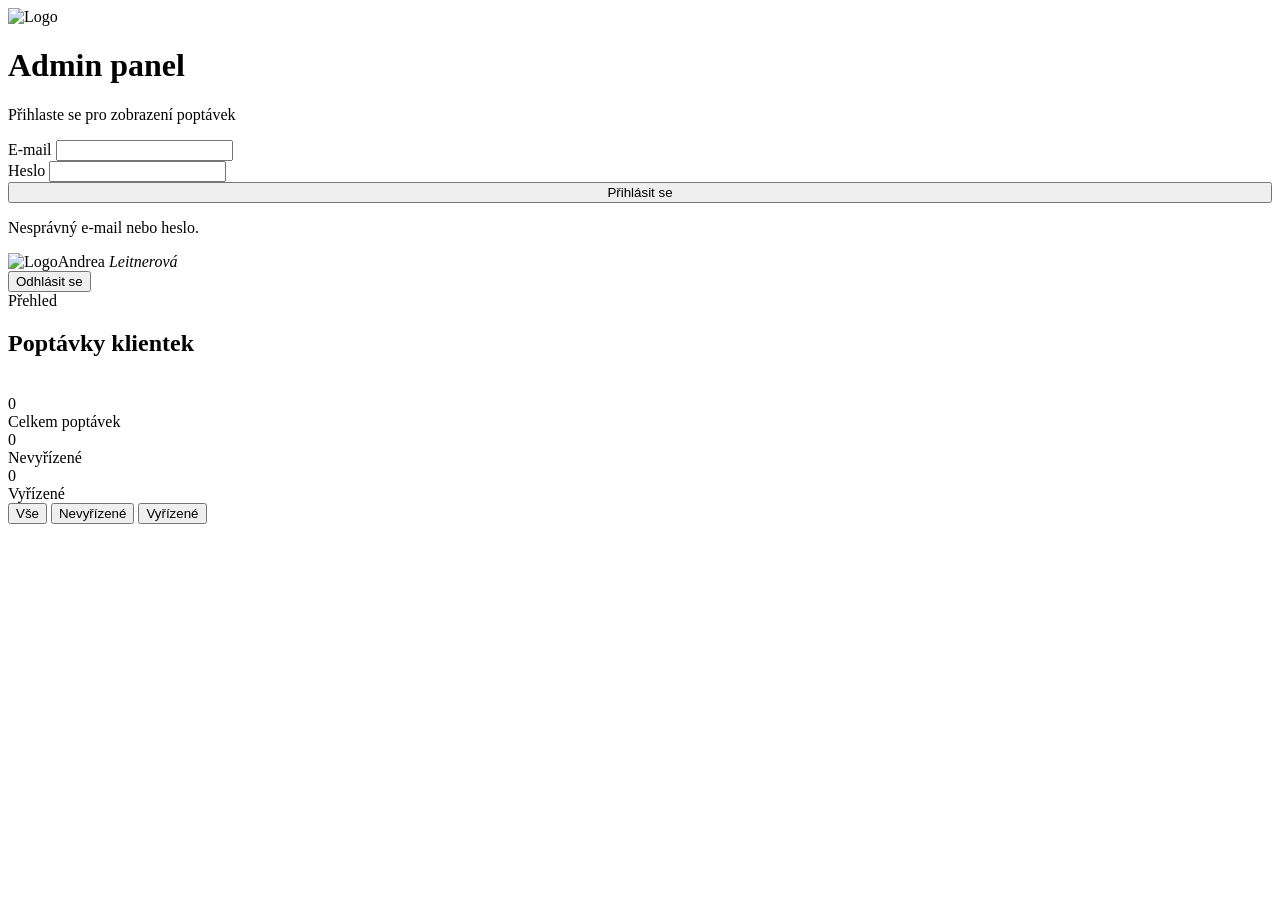
==== admin.html @ a19152df "Add files via upload" ====
<!DOCTYPE html>
<html lang="cs">
<head>
<meta charset="UTF-8">
<meta name="viewport" content="width=device-width, initial-scale=1.0">
<title>Admin | Andrea Leitnerová</title>
<meta name="robots" content="noindex, nofollow">
<link rel="icon" href="assets/logo.png">
<link rel="preconnect" href="https://fonts.googleapis.com">
<link rel="preconnect" href="https://fonts.gstatic.com" crossorigin>
<link href="https://fonts.googleapis.com/css2?family=Fraunces:ital,opsz,wght@0,9..144,300;0,9..144,400;0,9..144,500;0,9..144,600;1,9..144,400;1,9..144,500&family=Inter:wght@300;400;500;600&display=swap" rel="stylesheet">
<link rel="stylesheet" href="css/style.css">
</head>
<body class="admin-body">

<!-- ============ LOGIN ============ -->
<div class="admin-login" id="loginScreen">
  <div class="admin-login-box">
    <img src="assets/logo.png" alt="Logo">
    <h1>Admin panel</h1>
    <p class="sub">Přihlaste se pro zobrazení poptávek</p>
    <form id="loginForm">
      <div class="f-group">
        <label for="loginEmail">E-mail</label>
        <input type="email" id="loginEmail" required autocomplete="username">
      </div>
      <div class="f-group">
        <label for="loginPass">Heslo</label>
        <input type="password" id="loginPass" required autocomplete="current-password">
      </div>
      <button type="submit" class="btn btn-gold" style="width:100%;justify-content:center;" id="loginBtn"><span class="btn-line">Přihlásit se</span></button>
      <p class="admin-error" id="loginError">Nesprávný e-mail nebo heslo.</p>
    </form>
  </div>
</div>

<!-- ============ DASHBOARD ============ -->
<div class="admin-dash" id="dashboard">
  <div class="admin-header">
    <div class="nav-mark"><img src="assets/logo.png" alt="Logo"><span>Andrea <em>Leitnerová</em></span></div>
    <button class="admin-logout" id="logoutBtn">Odhlásit se</button>
  </div>

  <div class="admin-main">
    <span class="eyebrow" style="margin-bottom:.6rem;">Přehled</span>
    <h2 class="h-lg" style="margin-bottom:2.4rem;">Poptávky klientek</h2>

    <div class="admin-stats">
      <div class="stat-card"><div class="num" id="statTotal">0</div><div class="label">Celkem poptávek</div></div>
      <div class="stat-card"><div class="num" id="statNew">0</div><div class="label">Nevyřízené</div></div>
      <div class="stat-card"><div class="num" id="statDone">0</div><div class="label">Vyřízené</div></div>
    </div>

    <div class="admin-filters">
      <button class="filter-btn active" data-filter="all">Vše</button>
      <button class="filter-btn" data-filter="new">Nevyřízené</button>
      <button class="filter-btn" data-filter="done">Vyřízené</button>
    </div>

    <div class="inquiry-list" id="inquiryList"></div>
    <div class="empty-state" id="emptyState" style="display:none;">
      <h3>Zatím žádné poptávky</h3>
      <p>Jakmile klientka odešle poptávku z webu, objeví se tady.</p>
    </div>
  </div>
</div>

<script src="js/admin.js"></script>
</body>
</html>
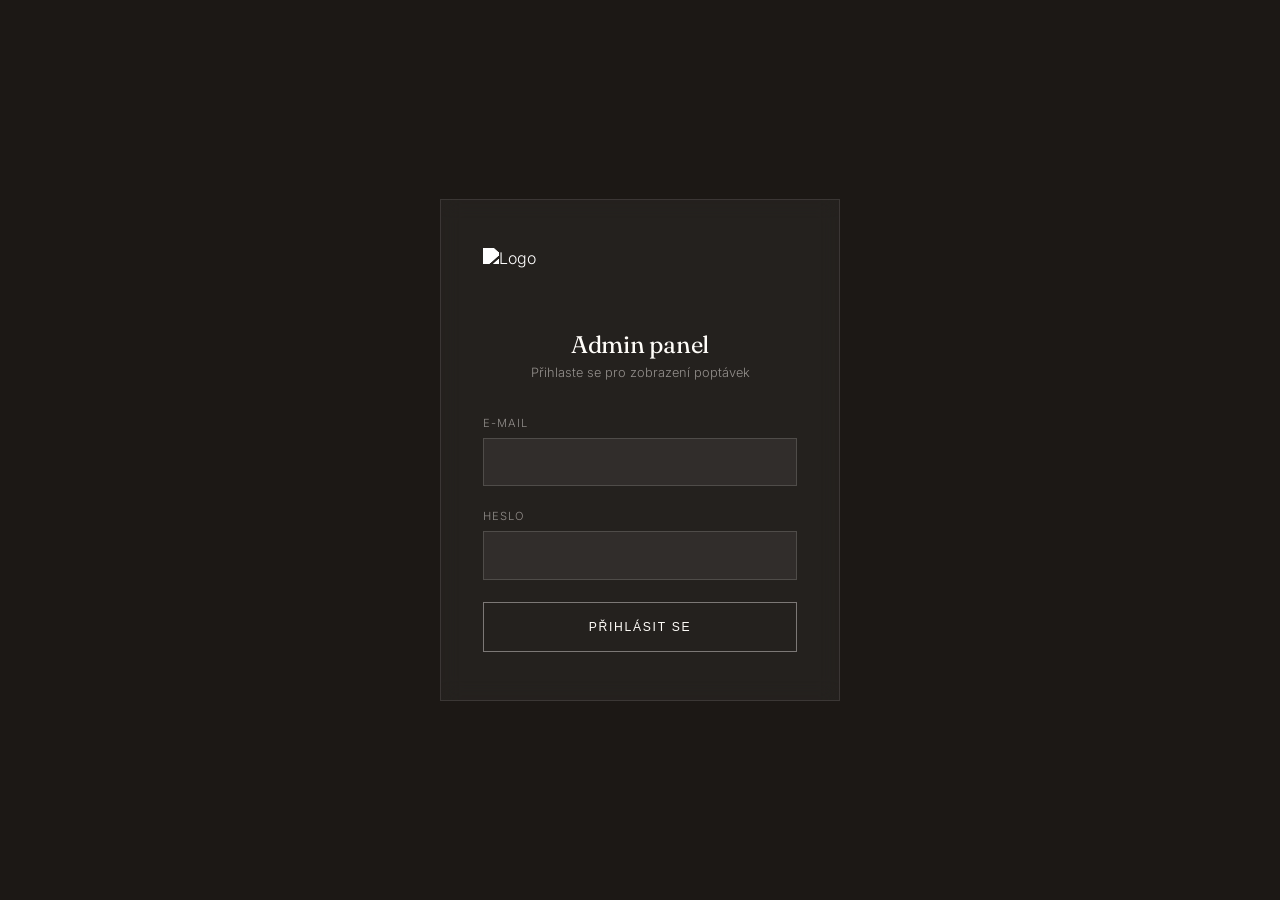
==== commit 241b3e14: "Update admin.html" ====
--- a/admin.html
+++ b/admin.html
@@ -5,11 +5,11 @@
 <meta name="viewport" content="width=device-width, initial-scale=1.0">
 <title>Admin | Andrea Leitnerová</title>
 <meta name="robots" content="noindex, nofollow">
-<link rel="icon" href="assets/logo.png">
+<link rel="icon" href="logo.png">
 <link rel="preconnect" href="https://fonts.googleapis.com">
 <link rel="preconnect" href="https://fonts.gstatic.com" crossorigin>
 <link href="https://fonts.googleapis.com/css2?family=Fraunces:ital,opsz,wght@0,9..144,300;0,9..144,400;0,9..144,500;0,9..144,600;1,9..144,400;1,9..144,500&family=Inter:wght@300;400;500;600&display=swap" rel="stylesheet">
-<link rel="stylesheet" href="css/style.css">
+<link rel="stylesheet" href="style.css">
 </head>
 <body class="admin-body">
 
@@ -65,6 +65,6 @@
   </div>
 </div>
 
-<script src="js/admin.js"></script>
+<script src="admin.js"></script>
 </body>
 </html>
--- a/style.css
+++ b/style.css
@@ -0,0 +1,435 @@
+/* ============================================================
+   ANDREA LEITNEROVÁ — LASH & BROW STUDIO
+   Shared stylesheet (site + admin)
+   ============================================================ */
+
+/* ============ TOKENS ============ */
+:root{
+  --ivory:#FAF6F0;
+  --warm-white:#FFFDF9;
+  --sand:#EDE3D6;
+  --gold:#B08D57;
+  --gold-soft:#C9A876;
+  --espresso:#1C1815;
+  --espresso-80:rgba(28,24,21,.8);
+  --taupe:#8A7F73;
+  --line:rgba(28,24,21,.1);
+  --danger:#B5533C;
+  --success:#5C7A5C;
+
+  --display:'Fraunces', serif;
+  --body:'Inter', sans-serif;
+
+  --ease:cubic-bezier(.16,1,.3,1);
+  --dur:0.9s;
+}
+*{margin:0;padding:0;box-sizing:border-box;}
+html{scroll-behavior:auto;}
+body{
+  font-family:var(--body);
+  background:var(--ivory);
+  color:var(--espresso);
+  -webkit-font-smoothing:antialiased;
+  overflow-x:hidden;
+  font-weight:300;
+}
+img{display:block;max-width:100%;}
+a{color:inherit;text-decoration:none;}
+::selection{background:var(--gold);color:var(--warm-white);}
+
+@media (prefers-reduced-motion: reduce){
+  *{animation-duration:0.01ms !important; transition-duration:0.01ms !important;}
+}
+
+/* ============ TYPE ============ */
+h1,h2,h3,h4{font-family:var(--display);font-weight:400;letter-spacing:-0.01em;}
+.italic{font-style:italic;font-weight:400;}
+
+.eyebrow{
+  font-family:var(--body);
+  font-size:.72rem;
+  text-transform:uppercase;
+  letter-spacing:.28em;
+  color:var(--gold);
+  display:inline-flex;
+  align-items:center;
+  gap:.6em;
+}
+.eyebrow::before{
+  content:'';
+  width:22px;height:1px;
+  background:var(--gold);
+  display:inline-block;
+}
+
+.h-xl{font-size:clamp(2.8rem,6.4vw,6rem);line-height:1.02;}
+.h-lg{font-size:clamp(2.2rem,4.4vw,3.6rem);line-height:1.08;}
+.h-md{font-size:clamp(1.6rem,2.6vw,2.2rem);line-height:1.2;}
+
+p.lead{font-size:1.05rem;line-height:1.85;color:var(--espresso-80);font-weight:300;max-width:46ch;}
+
+/* ============ CURL SIGNATURE ============ */
+.curl-svg path{
+  fill:none;
+  stroke:var(--gold);
+  stroke-width:1.4;
+  stroke-linecap:round;
+}
+
+/* ============ LAYOUT ============ */
+.wrap{max-width:1260px;margin:0 auto;padding:0 6vw;}
+section{position:relative;}
+.pad{padding:min(11rem,14vw) 0;}
+.dark{background:var(--espresso);color:var(--warm-white);}
+.dark p.lead{color:rgba(255,253,249,.65);}
+.dark .eyebrow{color:var(--gold-soft);}
+
+.reveal{opacity:0;transform:translateY(40px);}
+
+/* ============ NAV ============ */
+nav{
+  position:fixed;top:0;left:0;right:0;z-index:900;
+  display:flex;align-items:center;justify-content:space-between;
+  padding:1.5rem 6vw;
+  transition:padding .5s var(--ease), background .5s var(--ease), box-shadow .5s var(--ease);
+}
+nav.scrolled{
+  padding:.9rem 6vw;
+  background:rgba(250,246,240,.78);
+  backdrop-filter:blur(18px);
+  -webkit-backdrop-filter:blur(18px);
+  box-shadow:0 1px 0 var(--line);
+}
+.nav-mark{display:flex;align-items:center;gap:.7rem;cursor:pointer;user-select:none;}
+.nav-mark img{height:52px;width:auto;transition:filter .5s var(--ease);filter:brightness(0) invert(1);}
+nav.scrolled .nav-mark img{filter:none;}
+.nav-mark span{font-family:var(--display);font-size:1.1rem;letter-spacing:.02em;color:var(--warm-white);transition:color .5s var(--ease);display:none;}
+nav.scrolled .nav-mark span{color:var(--espresso);}
+.nav-mark span em{font-style:italic;color:var(--gold);}
+
+.nav-links{display:flex;gap:2.6rem;list-style:none;}
+.nav-links a{
+  font-size:.78rem;text-transform:uppercase;letter-spacing:.14em;
+  color:var(--warm-white);position:relative;padding-bottom:6px;
+  transition:color .5s var(--ease);
+}
+nav.scrolled .nav-links a{color:var(--espresso);}
+.nav-links a::after{
+  content:'';position:absolute;left:0;bottom:0;height:1px;width:0;
+  background:var(--gold);transition:width .45s var(--ease);
+}
+.nav-links a:hover::after,.nav-links a.active::after{width:100%;}
+
+.nav-cta{
+  font-size:.72rem;text-transform:uppercase;letter-spacing:.14em;
+  border:1px solid var(--warm-white);color:var(--warm-white);
+  padding:.8rem 1.6rem;transition:all .5s var(--ease);
+  cursor:pointer;background:none;
+}
+nav.scrolled .nav-cta{border-color:var(--espresso);color:var(--espresso);}
+.nav-cta:hover{background:var(--gold);border-color:var(--gold);color:var(--warm-white);}
+
+.burger{display:none;flex-direction:column;gap:6px;cursor:pointer;z-index:1200;width:26px;}
+.burger span{height:1px;background:var(--warm-white);transition:all .4s var(--ease);}
+nav.scrolled .burger span{background:var(--espresso);}
+.burger.active span{background:var(--espresso) !important;}
+.burger.active span:nth-child(1){transform:translateY(6.5px) rotate(45deg);}
+.burger.active span:nth-child(2){opacity:0;}
+.burger.active span:nth-child(3){transform:translateY(-6.5px) rotate(-45deg);}
+
+.mobile-menu{
+  position:fixed;inset:0;background:var(--ivory);
+  z-index:1100;display:flex;flex-direction:column;justify-content:center;
+  padding:6vw;gap:1.4rem;
+  clip-path:circle(0% at calc(100% - 2.6rem) 2.6rem);
+  transition:clip-path .7s var(--ease);
+}
+.mobile-menu.active{clip-path:circle(150% at calc(100% - 2.6rem) 2.6rem);}
+.mobile-menu a{font-family:var(--display);font-size:2.4rem;color:var(--espresso);}
+
+/* Hidden admin entry point (appears after 5 clicks on logo) */
+.admin-entry{
+  position:fixed;bottom:1.6rem;right:1.6rem;z-index:950;
+  background:var(--espresso);color:var(--warm-white);
+  font-size:.7rem;text-transform:uppercase;letter-spacing:.12em;
+  padding:.8rem 1.3rem;opacity:0;pointer-events:none;transform:translateY(10px);
+  transition:all .4s var(--ease);
+}
+.admin-entry.show{opacity:1;pointer-events:auto;transform:translateY(0);}
+
+/* ============ HERO ============ */
+.hero{
+  height:100svh;min-height:640px;
+  display:flex;align-items:flex-end;
+  background:var(--espresso);color:var(--warm-white);
+  overflow:hidden;
+}
+.hero-bg{position:absolute;inset:0;}
+.hero-bg img{width:100%;height:100%;object-fit:cover;object-position:60% 20%;opacity:.55;}
+.hero-bg::after{
+  content:'';position:absolute;inset:0;
+  background:linear-gradient(180deg, rgba(28,24,21,.35) 0%, rgba(28,24,21,.35) 40%, rgba(28,24,21,.92) 100%);
+}
+.hero-grain{position:absolute;inset:0;opacity:.05;mix-blend-mode:overlay;pointer-events:none;
+  background-image:url("data:image/svg+xml,%3Csvg xmlns='http://www.w3.org/2000/svg' width='120' height='120'%3E%3Cfilter id='n'%3E%3CfeTurbulence type='fractalNoise' baseFrequency='0.9' numOctaves='2' stitchTiles='stitch'/%3E%3C/filter%3E%3Crect width='100%25' height='100%25' filter='url(%23n)'/%3E%3C/svg%3E");
+}
+.hero-inner{position:relative;z-index:2;width:100%;padding:0 6vw 4.6rem;display:flex;justify-content:space-between;align-items:flex-end;gap:3rem;}
+.hero-copy{max-width:820px;}
+.hero-eyebrow{margin-bottom:1.6rem;}
+.hero h1{overflow:hidden;}
+.hero h1 span{display:block;overflow:hidden;}
+.hero h1 .line-inner{display:block;transform:translateY(110%);}
+.hero-sub{margin-top:1.6rem;font-family:var(--display);font-style:italic;font-size:1.2rem;color:rgba(255,253,249,.75);}
+.hero-cta{display:flex;gap:1rem;margin-top:2.8rem;flex-wrap:wrap;}
+
+.btn{
+  display:inline-flex;align-items:center;gap:.6rem;
+  font-size:.76rem;text-transform:uppercase;letter-spacing:.14em;
+  padding:1.05rem 2.1rem;border:1px solid currentColor;
+  cursor:pointer;background:none;
+  position:relative;overflow:hidden;
+}
+.btn-line{position:relative;z-index:2;}
+.btn-gold{color:var(--warm-white);border-color:rgba(255,253,249,.4);}
+.btn-gold:hover{border-color:var(--gold);}
+.btn-fill{background:var(--gold);border-color:var(--gold);color:var(--warm-white);}
+.btn-fill:hover{background:var(--gold-soft);border-color:var(--gold-soft);}
+.btn-dark{color:var(--espresso);border-color:var(--espresso);}
+.btn-dark:hover{background:var(--espresso);color:var(--warm-white);}
+.magnetic{transition:transform .25s var(--ease);}
+
+.scroll-cue{
+  position:absolute;right:6vw;bottom:2.2rem;z-index:2;
+  display:flex;flex-direction:column;align-items:center;gap:.7rem;
+  color:rgba(255,253,249,.55);font-size:.68rem;letter-spacing:.2em;text-transform:uppercase;
+}
+.scroll-cue .rail{width:1px;height:46px;background:rgba(255,253,249,.25);position:relative;overflow:hidden;}
+.scroll-cue .rail::after{content:'';position:absolute;top:-100%;left:0;width:100%;height:100%;background:var(--gold);animation:railmove 2.2s ease-in-out infinite;}
+@keyframes railmove{0%{top:-100%;}50%{top:100%;}100%{top:100%;}}
+
+/* ============ ABOUT ============ */
+.about-grid{display:grid;grid-template-columns:.85fr 1.15fr;gap:5.5vw;align-items:center;}
+.about-media{position:relative;}
+.about-media img{width:100%;aspect-ratio:4/5;object-fit:cover;}
+.about-media .curl-tag{
+  position:absolute;left:-2.4rem;bottom:-2.2rem;background:var(--ivory);
+  padding:1.6rem 1.9rem;border:1px solid var(--line);max-width:230px;
+}
+.about-media .curl-tag .eyebrow{margin-bottom:.5rem;}
+.about-media .curl-tag p{font-family:var(--display);font-size:1.05rem;font-style:italic;color:var(--espresso);}
+
+.about-copy p.lead{margin-bottom:1.4rem;}
+.quote{
+  font-family:var(--display);font-style:italic;font-size:clamp(1.4rem,2vw,1.8rem);
+  line-height:1.4;color:var(--espresso);margin:2.2rem 0;
+  border-left:2px solid var(--gold);padding-left:1.6rem;
+}
+.signature{font-family:var(--display);font-style:italic;font-size:2rem;color:var(--gold);margin-top:1rem;}
+.specialties{display:flex;flex-wrap:wrap;gap:.6rem;margin-top:2.2rem;}
+.specialties span{
+  font-size:.72rem;text-transform:uppercase;letter-spacing:.08em;
+  border:1px solid var(--line);padding:.55rem 1rem;color:var(--taupe);
+}
+
+/* ============ SECTION HEAD ============ */
+.section-head{text-align:center;margin-bottom:5rem;}
+.section-head .eyebrow{justify-content:center;}
+.section-head h2{margin-top:1.1rem;}
+.section-head .curl-svg{margin:1.4rem auto 0;display:block;}
+
+/* ============ SERVICES ============ */
+.service-row{
+  display:grid;grid-template-columns:1fr 1fr;gap:5vw;align-items:center;
+  padding:5.2rem 0;border-top:1px solid var(--line);
+}
+.service-row:last-child{border-bottom:1px solid var(--line);}
+.service-row:nth-child(even) .s-media{order:2;}
+.s-media{position:relative;overflow:hidden;aspect-ratio:5/4;}
+.s-media img{width:100%;height:100%;object-fit:cover;transition:transform 1.1s var(--ease);}
+.service-row:hover .s-media img{transform:scale(1.06);}
+.s-num{font-family:var(--display);font-style:italic;color:var(--gold);font-size:1rem;margin-bottom:1rem;display:block;}
+.service-row h3{font-size:clamp(1.8rem,2.6vw,2.4rem);margin-bottom:1.1rem;}
+.service-row p.lead{margin-bottom:.9rem;}
+.s-link{display:inline-flex;align-items:center;gap:.6rem;margin-top:1.4rem;font-size:.76rem;text-transform:uppercase;letter-spacing:.14em;color:var(--gold);cursor:pointer;background:none;border:none;font-family:var(--body);}
+.s-link svg{width:16px;height:16px;transition:transform .4s var(--ease);}
+.service-row:hover .s-link svg{transform:translateX(6px);}
+
+/* ============ PRICING ============ */
+.pricing-tabs{display:flex;gap:.6rem;justify-content:center;margin-bottom:3.4rem;flex-wrap:wrap;}
+.p-tab{
+  font-size:.76rem;text-transform:uppercase;letter-spacing:.1em;
+  padding:.85rem 1.6rem;border:1px solid var(--line);cursor:pointer;
+  background:none;color:var(--taupe);transition:all .35s var(--ease);
+}
+.p-tab.active{background:var(--espresso);border-color:var(--espresso);color:var(--warm-white);}
+
+.p-panel{display:none;max-width:820px;margin:0 auto;}
+.p-panel.active{display:block;}
+.p-item{
+  display:flex;justify-content:space-between;gap:2rem;align-items:baseline;
+  padding:1.5rem 0;border-bottom:1px dashed var(--line);
+}
+.p-item:first-child{border-top:1px dashed var(--line);}
+.p-name{font-family:var(--display);font-size:1.2rem;}
+.p-desc{font-size:.86rem;color:var(--taupe);font-weight:300;margin-top:.3rem;max-width:44ch;}
+.p-price{font-family:var(--display);font-size:1.25rem;white-space:nowrap;color:var(--gold);}
+.p-note{text-align:center;margin-top:3rem;font-size:.86rem;color:var(--taupe);}
+
+/* ============ GALLERY ============ */
+.masonry{column-count:4;column-gap:1.1rem;}
+.masonry .g-item{break-inside:avoid;margin-bottom:1.1rem;overflow:hidden;position:relative;cursor:zoom-in;}
+.masonry .g-item img{width:100%;display:block;transition:transform .8s var(--ease);}
+.masonry .g-item:hover img{transform:scale(1.05);}
+.masonry .g-item::after{
+  content:'';position:absolute;inset:0;background:rgba(28,24,21,0);transition:background .4s var(--ease);
+}
+.masonry .g-item:hover::after{background:rgba(28,24,21,.12);}
+
+.lightbox{
+  position:fixed;inset:0;background:rgba(28,24,21,.97);
+  z-index:2000;display:flex;align-items:center;justify-content:center;
+  opacity:0;pointer-events:none;transition:opacity .4s var(--ease);
+}
+.lightbox.active{opacity:1;pointer-events:auto;}
+.lightbox img{max-height:88vh;max-width:88vw;object-fit:contain;}
+.lightbox-close{position:absolute;top:2rem;right:2.4rem;color:var(--warm-white);font-size:1.8rem;cursor:pointer;font-family:var(--body);}
+
+/* ============ REVIEWS ============ */
+.reviews-top{display:flex;justify-content:space-between;align-items:flex-end;margin-bottom:3.6rem;gap:2rem;flex-wrap:wrap;}
+.rating-summary{display:flex;align-items:center;gap:1rem;}
+.rating-num{font-family:var(--display);font-size:3rem;color:var(--warm-white);}
+.rating-stars{color:var(--gold-soft);font-size:1rem;letter-spacing:.1em;}
+
+.marquee-track{display:flex;gap:1.6rem;width:max-content;}
+.marquee-viewport{overflow:hidden;}
+.review-card{
+  width:340px;flex:0 0 auto;
+  background:rgba(255,253,249,.03);border:1px solid rgba(255,253,249,.1);
+  padding:2.4rem;backdrop-filter:blur(6px);
+}
+.review-card .stars{color:var(--gold-soft);font-size:1rem;margin-bottom:1.1rem;}
+.review-card .r-text{font-size:.94rem;line-height:1.75;color:rgba(255,253,249,.75);font-style:italic;font-family:var(--display);margin-bottom:1.4rem;}
+.review-card .r-author{font-size:.78rem;text-transform:uppercase;letter-spacing:.1em;color:var(--warm-white);}
+
+/* ============ CONTACT ============ */
+.contact-grid{display:grid;grid-template-columns:1fr 1fr;min-height:640px;}
+.contact-info{padding:min(9rem,10vw) 6vw;display:flex;flex-direction:column;justify-content:center;}
+.c-item{margin-bottom:2.1rem;}
+.c-item h4{font-size:.72rem;text-transform:uppercase;letter-spacing:.2em;color:var(--gold-soft);margin-bottom:.5rem;font-weight:400;}
+.c-item p, .c-item a{font-family:var(--display);font-size:1.3rem;color:var(--warm-white);}
+.c-item a{border-bottom:1px solid transparent;transition:border-color .3s;}
+.c-item a:hover{border-color:var(--gold);}
+.contact-map{position:relative;}
+.contact-map iframe{width:100%;height:100%;min-height:400px;border:0;filter:grayscale(1) invert(.92) contrast(.85);}
+
+/* ============ FOOTER ============ */
+footer{background:var(--espresso);color:rgba(255,253,249,.4);text-align:center;padding:2.2rem 6vw;font-size:.78rem;border-top:1px solid rgba(255,253,249,.08);}
+footer em{color:var(--gold-soft);font-style:italic;}
+
+/* ============ MODAL (shared) ============ */
+.modal{position:fixed;inset:0;background:rgba(28,24,21,.55);backdrop-filter:blur(10px);z-index:2000;display:flex;align-items:center;justify-content:center;opacity:0;pointer-events:none;transition:opacity .5s var(--ease);padding:2rem;}
+.modal.active{opacity:1;pointer-events:auto;}
+.modal-box{background:var(--ivory);padding:3.4rem;max-width:480px;width:100%;position:relative;transform:scale(.96);transition:transform .5s var(--ease);max-height:90vh;overflow-y:auto;}
+.modal.active .modal-box{transform:scale(1);}
+.modal-close{position:absolute;top:1.4rem;right:1.6rem;cursor:pointer;font-size:1.4rem;}
+.modal-box h3{font-size:1.6rem;margin-bottom:.6rem;text-align:center;}
+.modal-box .modal-sub{text-align:center;font-size:.85rem;color:var(--taupe);margin-bottom:2rem;}
+.f-group{margin-bottom:1.4rem;}
+.f-group label{display:block;font-size:.7rem;text-transform:uppercase;letter-spacing:.1em;margin-bottom:.5rem;color:var(--taupe);}
+.f-group input,.f-group select,.f-group textarea{
+  width:100%;padding:.9rem 1rem;border:1px solid var(--line);background:var(--warm-white);
+  font-family:var(--body);font-size:.92rem;outline:none;transition:border-color .3s;
+}
+.f-group input:focus,.f-group textarea:focus,.f-group select:focus{border-color:var(--gold);}
+.f-row{display:grid;grid-template-columns:1fr 1fr;gap:1rem;}
+.form-note{font-size:.76rem;color:var(--taupe);margin-top:1rem;text-align:center;}
+.form-success{display:none;text-align:center;padding:1rem 0;}
+.form-success.show{display:block;}
+.form-success .check{font-family:var(--display);font-size:2.4rem;color:var(--gold);margin-bottom:1rem;}
+
+/* ============ RESPONSIVE (site) ============ */
+@media (max-width:1100px){ .masonry{column-count:3;} }
+@media (max-width:992px){
+  .about-grid,.contact-grid,.service-row{grid-template-columns:1fr;}
+  .service-row:nth-child(even) .s-media{order:0;}
+  .about-media .curl-tag{position:static;margin-top:1.4rem;max-width:none;}
+  .masonry{column-count:2;}
+}
+@media (max-width:768px){
+  .nav-links,.nav-cta{display:none;}
+  .burger{display:flex;}
+  .pad{padding:6rem 0;}
+  .hero-inner{flex-direction:column;align-items:flex-start;gap:2rem;}
+  .scroll-cue{display:none;}
+  .masonry{column-count:2;column-gap:.7rem;}
+  .masonry .g-item{margin-bottom:.7rem;}
+  .contact-map{min-height:320px;}
+  .f-row{grid-template-columns:1fr;}
+}
+
+/* ============================================================
+   ADMIN PANEL
+   ============================================================ */
+.admin-body{background:var(--espresso);color:var(--warm-white);min-height:100vh;}
+
+.admin-login{
+  min-height:100vh;display:flex;align-items:center;justify-content:center;padding:2rem;
+}
+.admin-login-box{
+  width:100%;max-width:400px;background:rgba(255,253,249,.04);
+  border:1px solid rgba(255,253,249,.1);padding:3rem 2.6rem;backdrop-filter:blur(10px);
+}
+.admin-login-box img{height:56px;margin:0 auto 1.6rem;filter:brightness(0) invert(1);}
+.admin-login-box h1{text-align:center;font-size:1.5rem;margin-bottom:.4rem;}
+.admin-login-box .sub{text-align:center;font-size:.8rem;color:rgba(255,253,249,.5);margin-bottom:2.2rem;}
+.admin-login-box .f-group label{color:rgba(255,253,249,.5);}
+.admin-login-box .f-group input{background:rgba(255,253,249,.06);border-color:rgba(255,253,249,.15);color:var(--warm-white);}
+.admin-login-box .f-group input:focus{border-color:var(--gold);}
+.admin-error{color:#E29587;font-size:.8rem;margin-top:1rem;text-align:center;display:none;}
+.admin-error.show{display:block;}
+
+.admin-dash{display:none;}
+.admin-dash.show{display:block;}
+.admin-header{
+  display:flex;justify-content:space-between;align-items:center;
+  padding:1.6rem 3vw;border-bottom:1px solid rgba(255,253,249,.08);
+  position:sticky;top:0;background:var(--espresso);z-index:10;
+}
+.admin-header .nav-mark img{height:38px;}
+.admin-header .nav-mark span{display:inline;color:var(--warm-white);}
+.admin-logout{font-size:.72rem;text-transform:uppercase;letter-spacing:.1em;color:rgba(255,253,249,.5);cursor:pointer;border:1px solid rgba(255,253,249,.2);padding:.6rem 1.2rem;background:none;}
+.admin-logout:hover{color:var(--warm-white);border-color:var(--warm-white);}
+
+.admin-main{padding:3rem 3vw 6rem;max-width:1200px;margin:0 auto;}
+.admin-stats{display:grid;grid-template-columns:repeat(auto-fit,minmax(180px,1fr));gap:1.2rem;margin-bottom:3rem;}
+.stat-card{background:rgba(255,253,249,.04);border:1px solid rgba(255,253,249,.08);padding:1.8rem;}
+.stat-card .num{font-family:var(--display);font-size:2.4rem;color:var(--gold-soft);}
+.stat-card .label{font-size:.72rem;text-transform:uppercase;letter-spacing:.1em;color:rgba(255,253,249,.5);margin-top:.4rem;}
+
+.admin-filters{display:flex;gap:.6rem;margin-bottom:1.6rem;flex-wrap:wrap;}
+.filter-btn{font-size:.72rem;text-transform:uppercase;letter-spacing:.1em;padding:.6rem 1.2rem;border:1px solid rgba(255,253,249,.15);background:none;color:rgba(255,253,249,.6);cursor:pointer;}
+.filter-btn.active{background:var(--gold);border-color:var(--gold);color:var(--espresso);}
+
+.inquiry-list{display:flex;flex-direction:column;gap:1rem;}
+.inquiry-card{
+  background:rgba(255,253,249,.04);border:1px solid rgba(255,253,249,.08);
+  padding:1.8rem 2rem;display:grid;grid-template-columns:1fr auto;gap:1.4rem;align-items:start;
+}
+.inquiry-card .iq-name{font-family:var(--display);font-size:1.3rem;}
+.inquiry-card .iq-meta{font-size:.8rem;color:rgba(255,253,249,.5);margin-top:.3rem;}
+.inquiry-card .iq-meta span{color:var(--gold-soft);}
+.inquiry-card .iq-note{font-size:.9rem;color:rgba(255,253,249,.75);margin-top:.9rem;line-height:1.6;}
+.iq-actions{display:flex;flex-direction:column;gap:.5rem;align-items:flex-end;}
+.iq-badge{font-size:.66rem;text-transform:uppercase;letter-spacing:.1em;padding:.35rem .8rem;border:1px solid rgba(255,253,249,.2);}
+.iq-badge.new{color:var(--gold-soft);border-color:var(--gold-soft);}
+.iq-badge.done{color:var(--success);border-color:var(--success);}
+.iq-btn{font-size:.7rem;text-transform:uppercase;letter-spacing:.08em;background:none;border:1px solid rgba(255,253,249,.2);color:rgba(255,253,249,.7);padding:.5rem .9rem;cursor:pointer;transition:all .3s;}
+.iq-btn:hover{border-color:var(--warm-white);color:var(--warm-white);}
+.iq-btn.danger:hover{border-color:var(--danger);color:var(--danger);}
+.empty-state{text-align:center;padding:5rem 0;color:rgba(255,253,249,.4);}
+.empty-state h3{color:rgba(255,253,249,.7);margin-bottom:.6rem;}
+
+@media (max-width:640px){
+  .inquiry-card{grid-template-columns:1fr;}
+  .iq-actions{flex-direction:row;align-items:center;}
+}
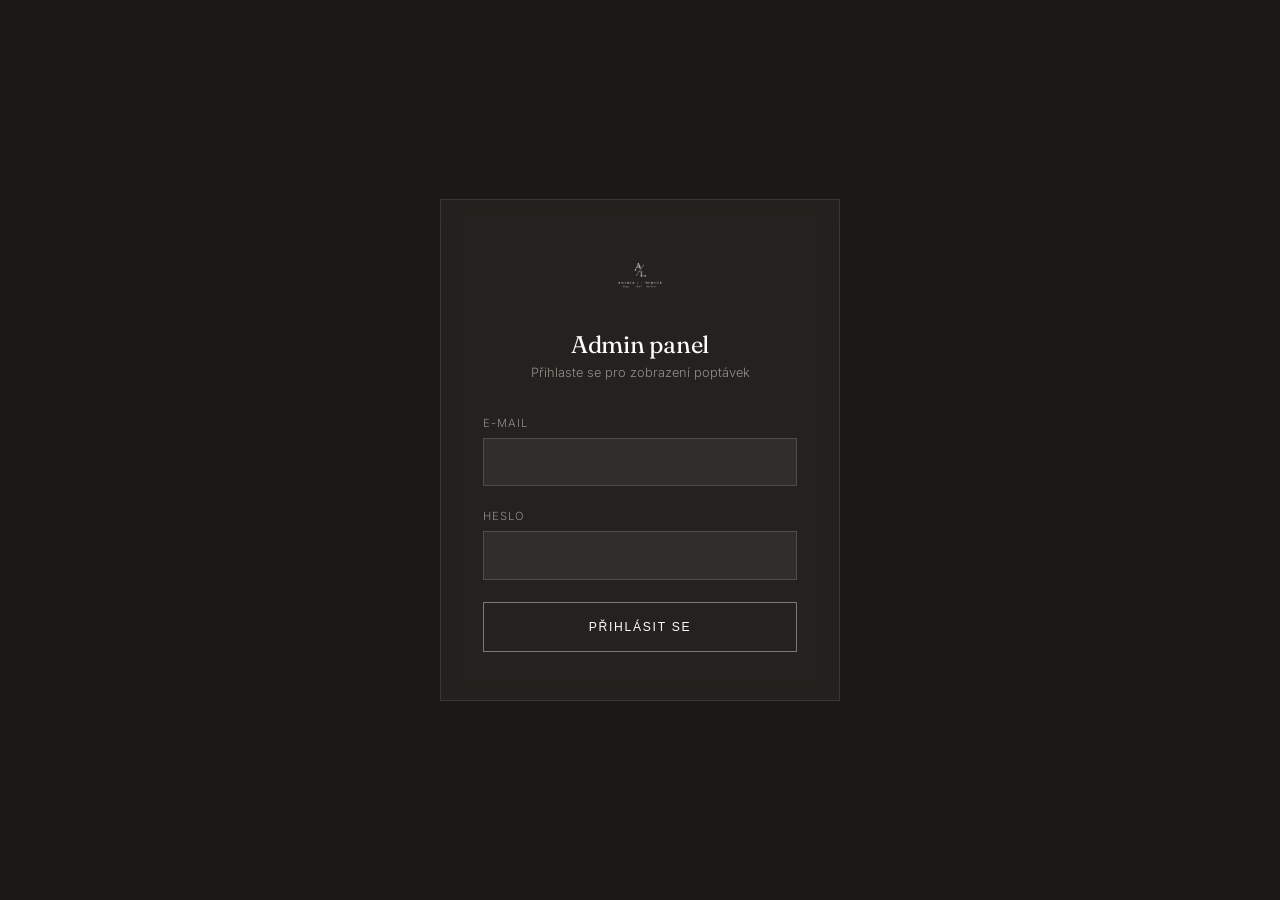
==== commit 4bdcedc7: "Update admin.html" ====
--- a/admin.html
+++ b/admin.html
@@ -16,7 +16,7 @@
 <!-- ============ LOGIN ============ -->
 <div class="admin-login" id="loginScreen">
   <div class="admin-login-box">
-    <img src="assets/logo.png" alt="Logo">
+    <img src="logo.png" alt="Logo">
     <h1>Admin panel</h1>
     <p class="sub">Přihlaste se pro zobrazení poptávek</p>
     <form id="loginForm">
